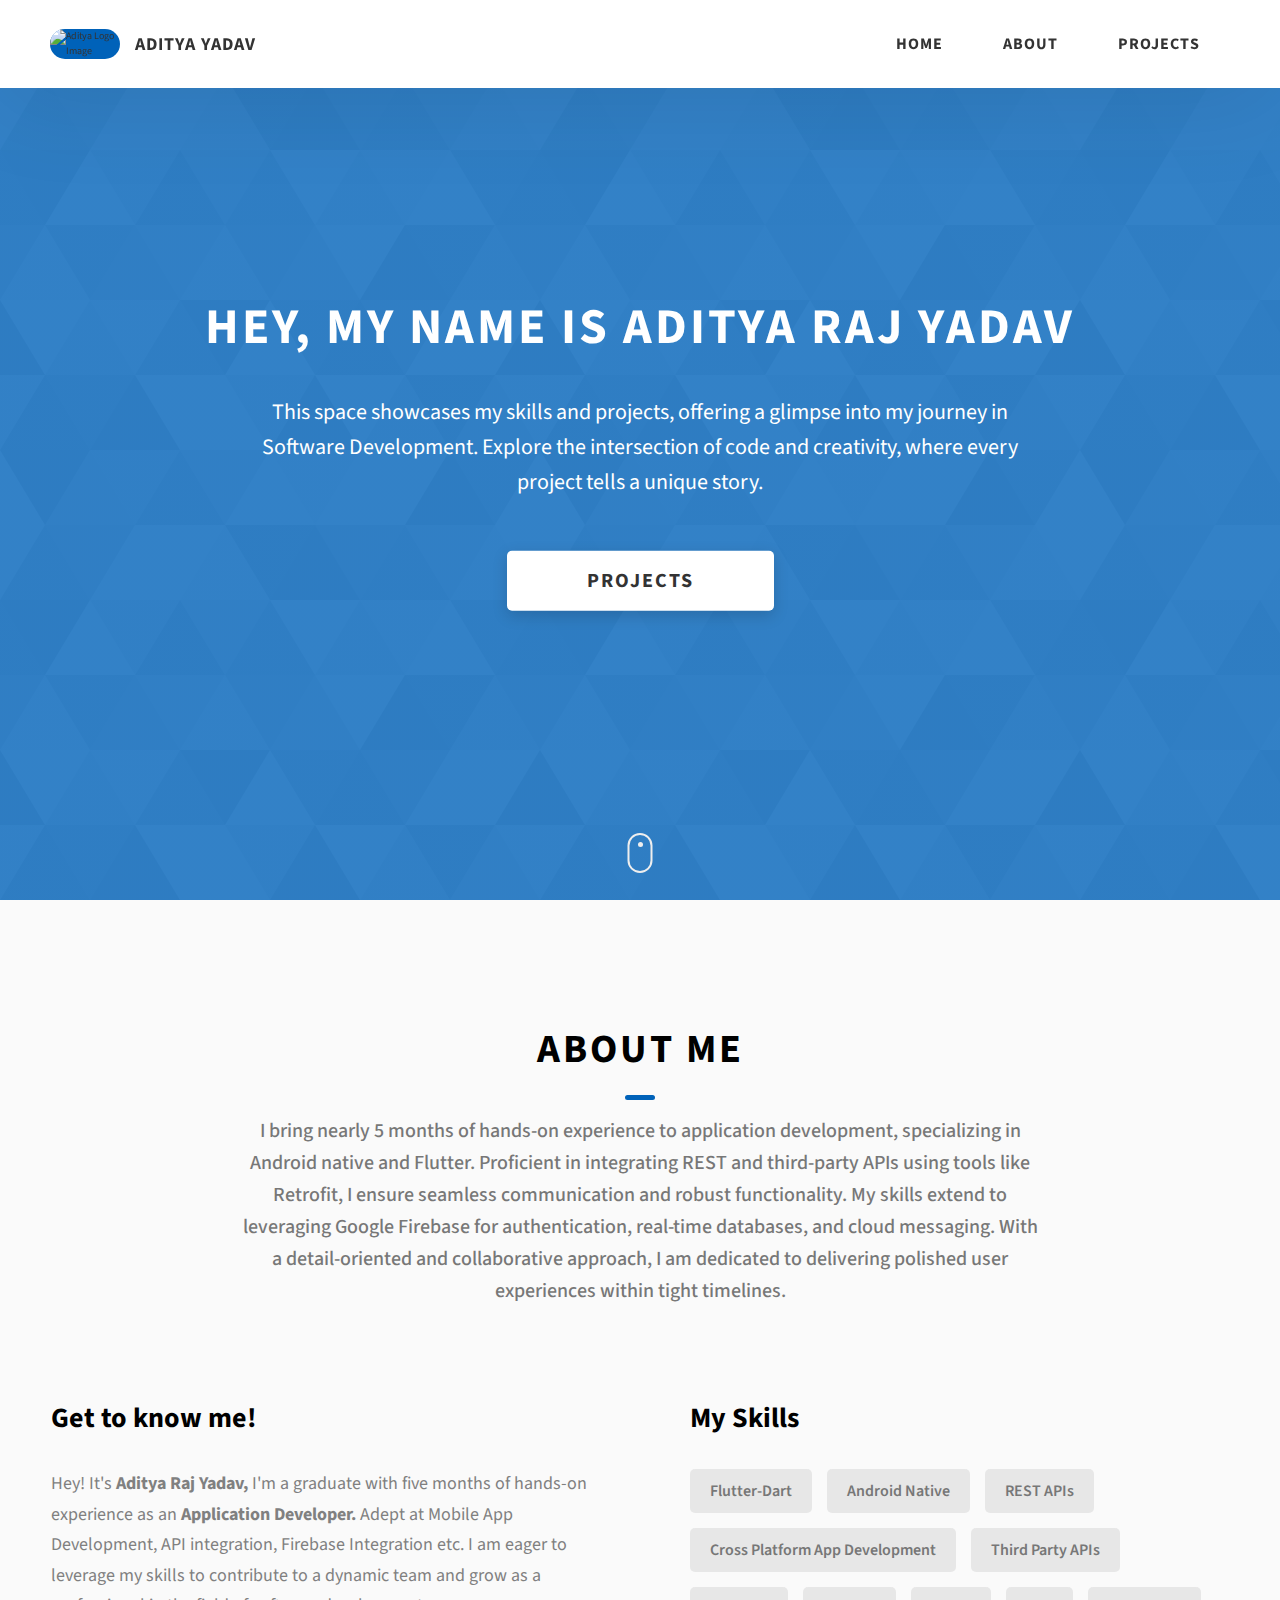
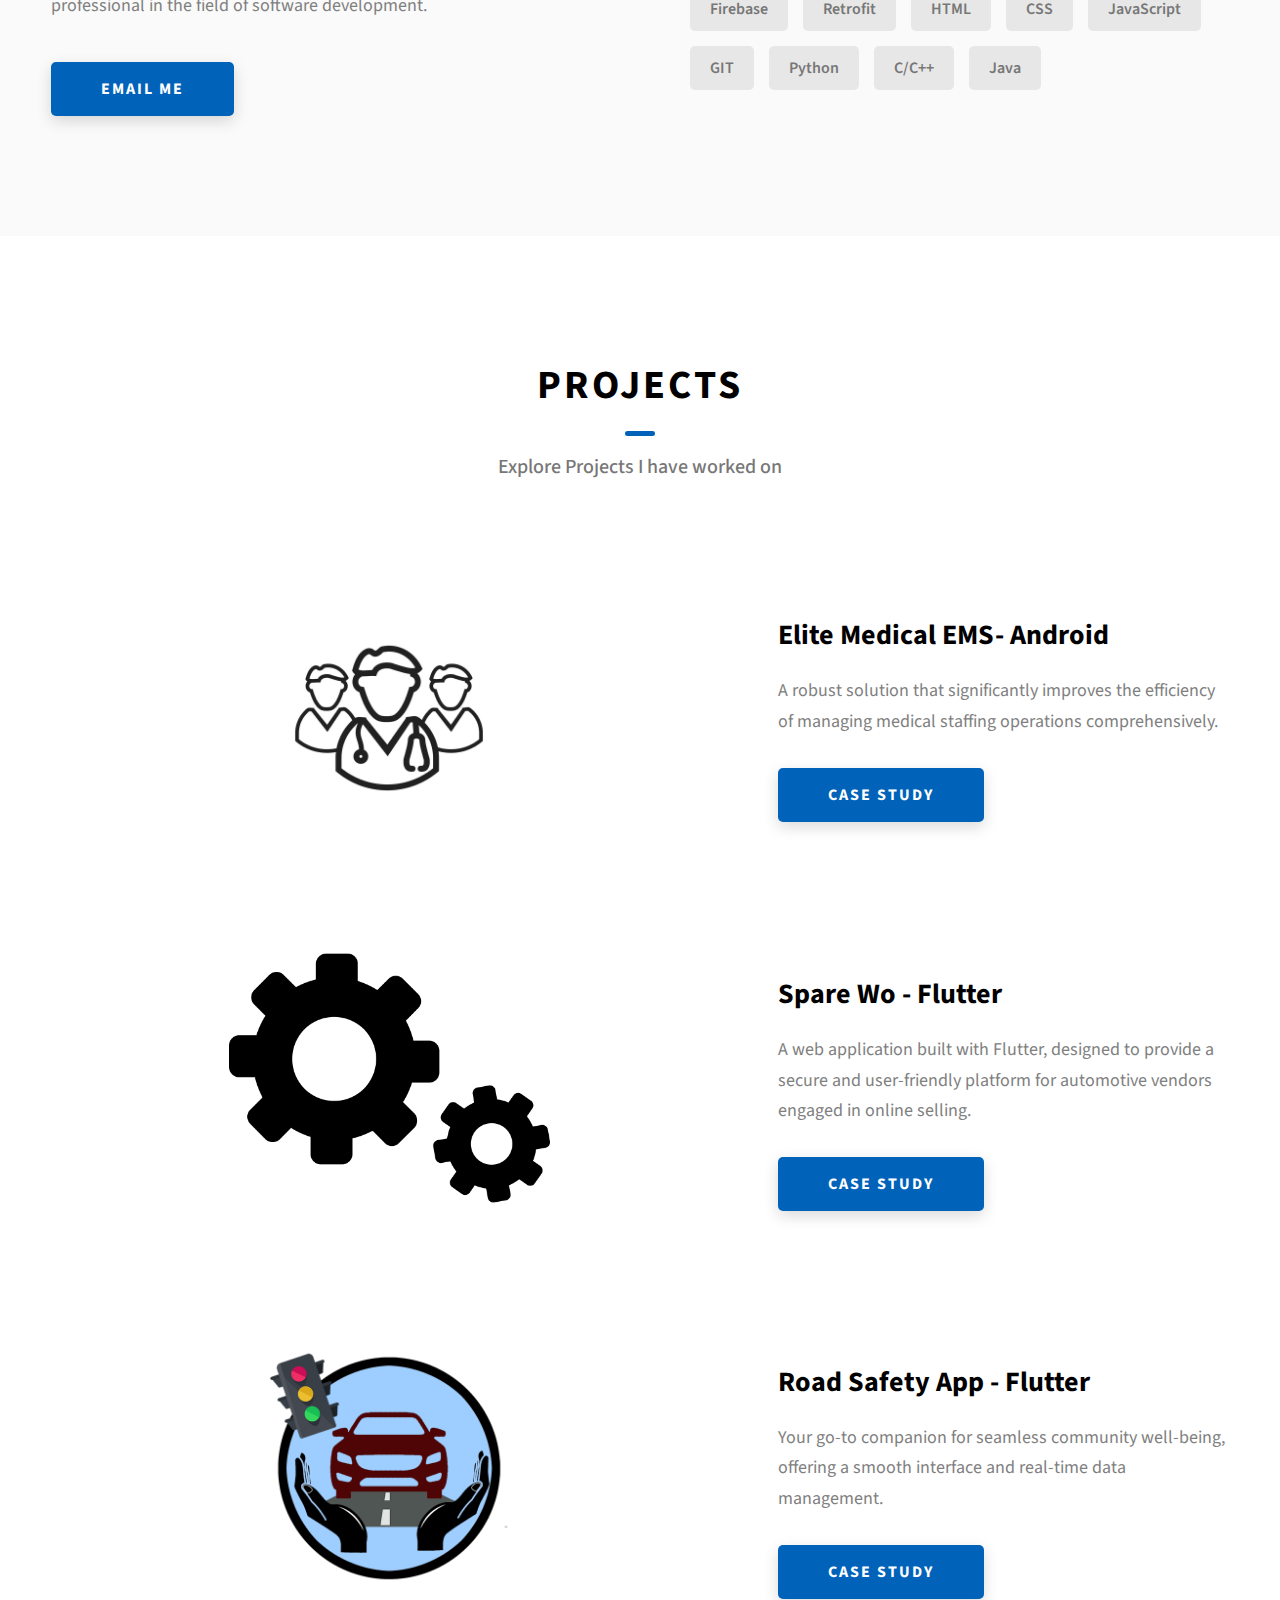
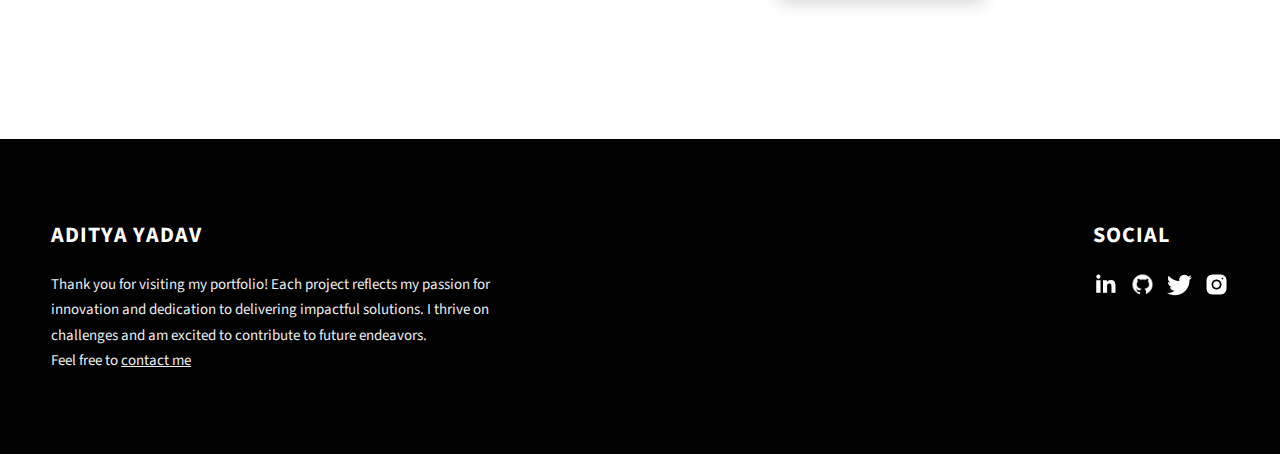
==== index.html @ f2a603f3 "3 projects" ====
<!DOCTYPE html>
<html lang="en">

<head>
  <meta charset="UTF-8" />
  <meta name="viewport" content="width=device-width, initial-scale=1.0" />
  <meta http-equiv="X-UA-Compatible" content="ie=edge" />
  <title>Portfolio Aditya</title>
  <meta name="description" content="Portfolio Template for Developer" />

  <link rel="stylesheet" href="css/style.css" />

  <link rel="preconnect" href="https://fonts.googleapis.com" />
  <link rel="preconnect" href="https://fonts.gstatic.com" crossorigin />
  <link href="https://fonts.googleapis.com/css2?family=Source+Sans+Pro:wght@400;600;700;900&display=swap"
    rel="stylesheet" />
</head>

<body>
  <header class="header">
    <div class="header__content">
      <div class="header__logo-container">
        <div class="header__logo-img-cont">
          <img src="./assets/png/profile.png" alt="Aditya Logo Image" class="header__logo-img" />
        </div>
        <span class="header__logo-sub">Aditya Yadav</span>
      </div>
      <div class="header__main">
        <ul class="header__links">
          <li class="header__link-wrapper">
            <a href="./index.html" class="header__link"> Home </a>
          </li>
          <li class="header__link-wrapper">
            <a href="./index.html#about" class="header__link">About </a>
          </li>
          <li class="header__link-wrapper">
            <a href="./index.html#projects" class="header__link">
              Projects
            </a>
          </li>
          <!-- <li class="header__link-wrapper">
            <a href="./index.html#contact" class="header__link"> Contact </a>
          </li> -->
        </ul>
        <div class="header__main-ham-menu-cont">
          <img src="./assets/svg/ham-menu.svg" alt="hamburger menu" class="header__main-ham-menu" />
          <img src="./assets/svg/ham-menu-close.svg" alt="hamburger menu close"
            class="header__main-ham-menu-close d-none" />
        </div>
      </div>
    </div>
    <div class="header__sm-menu">
      <div class="header__sm-menu-content">
        <ul class="header__sm-menu-links">
          <li class="header__sm-menu-link">
            <a href="./index.html"> Home </a>
          </li>

          <li class="header__sm-menu-link">
            <a href="./index.html#about"> About </a>
          </li>

          <li class="header__sm-menu-link">
            <a href="./index.html#projects"> Projects </a>
          </li>

          <!-- <li class="header__sm-menu-link">
            <a href="./index.html#contact"> Contact </a>
          </li> -->
        </ul>
      </div>
    </div>
  </header>
  <section class="home-hero">
    <div class="home-hero__content">
      <h1 class="heading-primary">Hey, My name is Aditya Raj Yadav</h1>
      <div class="home-hero__info">
        <p class="text-primary">
          This space showcases my skills and projects, offering a glimpse into my journey in Software
          Development. Explore the intersection of code and creativity, where every project tells a unique story.
        </p>
      </div>
      <div class="home-hero__cta">
        <a href="./#projects" class="btn btn--bg">Projects</a>
      </div>
    </div>
    <!-- <div class="home-hero__socials">
        <div class="home-hero__social">
          <a href="#" class="home-hero__social-icon-link">
            <img
              src="./assets/png/linkedin-ico.png"
              alt="icon"
              class="home-hero__social-icon"
            />
          </a>
        </div>
        <div class="home-hero__social">
          <a href="#" class="home-hero__social-icon-link">
            <img
              src="./assets/png/github-ico.png"
              alt="icon"
              class="home-hero__social-icon"
            />
          </a>
        </div>
        <div class="home-hero__social">
          <a href="#" class="home-hero__social-icon-link">
            <img
              src="./assets/png/twitter-ico.png"
              alt="icon"
              class="home-hero__social-icon"
            />
          </a>
        </div>
        <div class="home-hero__social">
          <a href="#" class="home-hero__social-icon-link">
            <img
              src="./assets/png/yt-ico.png"
              alt="icon"
              class="home-hero__social-icon"
            />
          </a>
        </div>
        <div class="home-hero__social">
          <a
            href="#"
            class="home-hero__social-icon-link home-hero__social-icon-link--bd-none"
          >
            <img
              src="./assets/png/insta-ico.png"
              alt="icon"
              class="home-hero__social-icon"
            />
          </a>
        </div>
      </div> -->
    <div class="home-hero__mouse-scroll-cont">
      <div class="mouse"></div>
    </div>
  </section>
  <section id="about" class="about sec-pad">
    <div class="main-container">
      <h2 class="heading heading-sec heading-sec__mb-med">
        <span class="heading-sec__main">About Me</span>
        <span class="heading-sec__sub">
          I bring nearly 5 months of hands-on experience to application development, specializing in Android native and
          Flutter. Proficient in integrating REST and third-party APIs using tools like Retrofit, I ensure seamless
          communication and robust functionality. My skills extend to leveraging Google Firebase for authentication,
          real-time databases, and cloud messaging. With a detail-oriented and collaborative approach, I am dedicated to
          delivering polished user experiences within tight timelines.
        </span>
      </h2>
      <div class="about__content">
        <div class="about__content-main">
          <h3 class="about__content-title">Get to know me!</h3>
          <div class="about__content-details">
            <p class="about__content-details-para">
              Hey! It's
              <strong>Aditya Raj Yadav,</strong>
               I'm a
              graduate with five months of hands-on
              experience as an <strong> Application Developer. </strong>
              Adept at Mobile App Development,
               API integration, Firebase
              Integration etc. I am eager to leverage my
              skills to contribute to a dynamic team and
              grow as a professional in the field of
              software development.
            </p>

          </div>
          <a href="#" class="btn btn--med btn--theme dynamicBgClr" onclick="composeEmail(); return false;">Email me</a>
        </div>
        <div class="about__content-skills">
          <h3 class="about__content-title">My Skills</h3>
          <div class="skills">
            <div class="skills__skill">Flutter-Dart</div>
            <div class="skills__skill">Android Native</div>
            <div class="skills__skill">REST APIs</div>
            <div class="skills__skill">Cross Platform App Development</div>
            <div class="skills__skill">Third Party APIs</div>
            <div class="skills__skill">Firebase</div>
            <div class="skills__skill">Retrofit</div>
            <div class="skills__skill">HTML</div>
            <div class="skills__skill">CSS</div>
            <div class="skills__skill">JavaScript</div>
            <div class="skills__skill">GIT</div>
            <div class="skills__skill">Python</div>
            <div class="skills__skill">C/C++</div>
            <div class="skills__skill">Java</div>

          </div>
        </div>
      </div>
    </div>
  </section>
  <section id="projects" class="projects sec-pad">
    <div class="main-container">
      <h2 class="heading heading-sec heading-sec__mb-bg">
        <span class="heading-sec__main">Projects</span>
        <span class="heading-sec__sub">
          Explore Projects I have worked on
        </span>
      </h2>

      <div class="projects__content">
        <div class="projects__row">
          <div class="projects__row-img-cont">
            <img src="./assets/ems/bg.jpg" alt="Software Screenshot" class="projects__row-img" loading="lazy" />
          </div>
          <div class="projects__row-content">
            <h3 class="projects__row-content-title">Elite Medical EMS- Android</h3>
            <p class="projects__row-content-desc">
              A robust solution that significantly improves the efficiency of managing medical staffing operations
              comprehensively.
            </p>
            <a href="./project-1.html" class="btn btn--med btn--theme dynamicBgClr" target="_blank">Case Study</a>
          </div>
        </div>
        <div class="projects__row">
          <div class="projects__row-img-cont">
            <img src="./assets/sparewo/sparewo.png" alt="Software Screenshot" class="projects__row-img"
              loading="lazy" />
          </div>
          <div class="projects__row-content">
            <h3 class="projects__row-content-title">Spare Wo - Flutter</h3>
            <p class="projects__row-content-desc">
              A web application built with Flutter, designed to provide a secure and
              user-friendly platform for automotive vendors engaged in online selling.
            </p>
            <a href="./project-2.html" class="btn btn--med btn--theme dynamicBgClr" target="_blank">Case Study</a>
          </div>
        </div>
        <div class="projects__row">
          <div class="projects__row-img-cont">
            <img src="./assets/road/logo.png" alt="Software Screenshot" class="projects__row-img" loading="lazy" />
          </div>
          <div class="projects__row-content">
            <h3 class="projects__row-content-title">Road Safety App - Flutter</h3>
            <p class="projects__row-content-desc">
              Your go-to companion for seamless community well-being, offering a smooth interface and real-time data
              management.


            </p>
            <a href="./project-3.html" class="btn btn--med btn--theme dynamicBgClr" target="_blank">Case Study</a>
          </div>
        </div>
      </div>
    </div>
  </section>
  <!-- <section id="contact" class="contact sec-pad dynamicBg">
    <div class="main-container">
      <h2 class="heading heading-sec heading-sec__mb-med">
        <span class="heading-sec__main heading-sec__main--lt">Contact</span>
        <span class="heading-sec__sub heading-sec__sub--lt">
          Lorem ipsum dolor sit amet consectetur adipisicing elit. Hic facilis
          tempora explicabo quae quod deserunt eius sapiente
        </span>
      </h2>
      <div class="contact__form-container">
        <form action="#" class="contact__form">
          <div class="contact__form-field">
            <label class="contact__form-label" for="name">Name</label>
            <input required placeholder="Enter Your Name" type="text" class="contact__form-input" name="name"
              id="name" />
          </div>
          <div class="contact__form-field">
            <label class="contact__form-label" for="email">Email</label>
            <input required placeholder="Enter Your Email" type="text" class="contact__form-input" name="email"
              id="email" />
          </div>
          <div class="contact__form-field">
            <label class="contact__form-label" for="message">Message</label>
            <textarea required cols="30" rows="10" class="contact__form-input" placeholder="Enter Your Message"
              name="message" id="message"></textarea>
          </div>
          <button type="submit" class="btn btn--theme contact__btn">
            Submit
          </button>
        </form>
      </div>
    </div>
  </section> -->
  <footer class="main-footer">
    <div class="main-container">
      <div class="main-footer__upper">
        <div class="main-footer__row main-footer__row-1">
          <h2 class="heading heading-sm main-footer__heading-sm">
            <span>Social</span>
          </h2>
          <div class="main-footer__social-cont">
            <a target="_blank" rel="noreferrer" href="https://www.linkedin.com/in/aditya-raj-yadav-296b9422b/">
              <img class="main-footer__icon" src="./assets/png/linkedin-ico.png" alt="icon" />
            </a>
            <a target="_blank" rel="noreferrer" href="https://github.com/aditya0100/">
              <img class="main-footer__icon" src="./assets/png/github-ico.png" alt="icon" />
            </a>
            <a target="_blank" rel="noreferrer" href="https://twitter.com/__adityayadav">
              <img class="main-footer__icon" src="./assets/png/twitter-ico.png" alt="icon" />
            </a>
            <!-- <a target="_blank" rel="noreferrer" href="#">
              <img class="main-footer__icon" src="./assets/png/yt-ico.png" alt="icon" />
            </a> -->
            <a target="_blank" rel="noreferrer" href="https://www.instagram.com/adtya__yadav/">
              <img class="main-footer__icon main-footer__icon--mr-none" src="./assets/png/insta-ico.png" alt="icon" />
            </a>
          </div>
        </div>
        <div class="main-footer__row main-footer__row-2">
          <h4 class="heading heading-sm text-lt">Aditya Yadav</h4>
          <p class="main-footer__short-desc">
            Thank you for visiting my portfolio! Each project reflects my passion for innovation and dedication to
            delivering impactful solutions. I thrive on challenges and am excited to contribute to future endeavors.
            <br>
             Feel free to <a href="#" style="text-decoration: underline;" onclick="composeEmail(); return false;">contact me</a>

          </p>
        </div>
      </div>

      
    </div>
  </footer>

  <script src="./index.js"></script>
  <script src="https://code.jquery.com/jquery-3.2.1.slim.min.js"
    integrity="sha384-KJ3o2DKtIkvYIK3UENzmM7KCkRr/rE9/Qpg6aAZGJwFDMVNA/GpGFF93hXpG5KkN"
    crossorigin="anonymous"></script>
  <script src="https://cdn.jsdelivr.net/npm/popper.js@1.12.9/dist/umd/popper.min.js"
    integrity="sha384-ApNbgh9B+Y1QKtv3Rn7W3mgPxhU9K/ScQsAP7hUibX39j7fakFPskvXusvfa0b4Q"
    crossorigin="anonymous"></script>
  <script src="https://cdn.jsdelivr.net/npm/bootstrap@4.0.0/dist/js/bootstrap.min.js"
    integrity="sha384-JZR6Spejh4U02d8jOt6vLEHfe/JQGiRRSQQxSfFWpi1MquVdAyjUar5+76PVCmYl"
    crossorigin="anonymous"></script>
</body>

</html>
---- css/style.css ----
/*
0 - 600px:      Phone
600 - 900px:    Tablet portrait
900 - 1200px:   Tablet landscape
[1200 - 1800] is where our normal styles apply
1800px + :      Big desktop
$breakpoint arguement choices:
- phone
- tab-port
- tab-land
- big-desktop

Inside media queries 1em is always 16px i.e 1em = 16px at every screen size only inside media queries
*/
*,
*::after,
*::before {
  margin: 0;
  padding: 0;
  box-sizing: inherit;
  font-family: inherit; }

html {
  font-size: 62.5%;
  scroll-behavior: smooth; }
  @media only screen and (max-width: 75em) {
    html {
      font-size: 59%; } }
  @media only screen and (max-width: 56.25em) {
    html {
      font-size: 56%; } }
  @media only screen and (min-width: 112.5em) {
    html {
      font-size: 65%; } }

body {
  box-sizing: border-box;
  position: relative;
  line-height: 1.5;
  font-family: sans-serif;
  overflow-x: hidden;
  overflow-y: scroll;
  font-family: 'Source Sans Pro', sans-serif; }

a {
  text-decoration: none;
  color: inherit; }

li {
  list-style: none; }

input:focus,
button:focus,
a:focus,
textarea:focus {
  outline: none; }

button {
  border: none;
  cursor: pointer; }

textarea {
  resize: none; }

.heading-primary {
  font-size: 5rem;
  text-transform: uppercase;
  letter-spacing: 3px;
  text-align: center; }
  @media only screen and (max-width: 37.5em) {
    .heading-primary {
      font-size: 4.5rem; } }

.heading-sec__mb-bg {
  margin-bottom: 11rem; }
  @media only screen and (max-width: 56.25em) {
    .heading-sec__mb-bg {
      margin-bottom: 8rem; } }

.heading-sec__mb-med {
  margin-bottom: 9rem; }
  @media only screen and (max-width: 56.25em) {
    .heading-sec__mb-med {
      margin-bottom: 8rem; } }

.heading-sec__main {
  display: block;
  font-size: 4rem;
  text-transform: uppercase;
  letter-spacing: 1px;
  letter-spacing: 3px;
  text-align: center;
  margin-bottom: 3.5rem;
  position: relative; }
  .heading-sec__main--lt {
    color: #fff; }
    .heading-sec__main--lt::after {
      content: '';
      background: #fff !important; }
  .heading-sec__main::after {
    content: '';
    position: absolute;
    top: calc(100% + 1.5rem);
    height: 5px;
    width: 3rem;
    background: #0062b9;
    left: 50%;
    transform: translateX(-50%);
    border-radius: 5px; }
    @media only screen and (max-width: 37.5em) {
      .heading-sec__main::after {
        top: calc(100% + 1.2rem); } }

.heading-sec__sub {
  display: block;
  text-align: center;
  color: #777;
  font-size: 2rem;
  font-weight: 500;
  max-width: 80rem;
  margin: auto;
  line-height: 1.6; }
  @media only screen and (max-width: 37.5em) {
    .heading-sec__sub {
      font-size: 1.8rem; } }
  .heading-sec__sub--lt {
    color: #eee; }

.heading-sm {
  font-size: 2.2rem;
  text-transform: uppercase;
  letter-spacing: 1px; }

.main-container {
  max-width: 120rem;
  margin: auto;
  width: 92%; }

.btn {
  background: #fff;
  color: #333;
  text-transform: uppercase;
  letter-spacing: 2px;
  display: inline-block;
  font-weight: 700;
  border-radius: 5px;
  box-shadow: 0 5px 15px 0 rgba(0, 0, 0, 0.15);
  transition: transform .3s; }
  .btn:hover {
    transform: translateY(-3px); }
  .btn--bg {
    padding: 1.5rem 8rem;
    font-size: 2rem; }
  .btn--med {
    padding: 1.5rem 5rem;
    font-size: 1.6rem; }
  .btn--theme {
    background: #0062b9;
    color: #fff; }
  .btn--theme-inv {
    color: #0062b9;
    background: #fff;
    border: 2px solid #0062b9;
    box-shadow: none;
    padding: calc(1.5rem - 2px) calc(5rem - 2px); }

.sec-pad {
  padding: 12rem 0; }
  @media only screen and (max-width: 56.25em) {
    .sec-pad {
      padding: 8rem 0; } }

.text-primary {
  color: #fff;
  font-size: 2.2rem;
  text-align: center;
  width: 100%;
  line-height: 1.6; }
  @media only screen and (max-width: 37.5em) {
    .text-primary {
      font-size: 2rem; } }

.d-none {
  display: none; }

.home-hero {
  color: #fff;
  background: linear-gradient(to right, rgba(0, 98, 185, 0.8), rgba(0, 98, 185, 0.8)), url(../../assets/svg/common-bg.svg);
  background-position: center;
  height: 100vh;
  min-height: 80rem;
  max-height: 120rem;
  position: relative; }
  @media only screen and (max-width: 37.5em) {
    .home-hero {
      height: unset;
      min-height: unset; } }
  .home-hero__socials {
    position: absolute;
    top: 50%;
    border: 2px solid #eee;
    border-left: 2px solid #eee;
    transform: translateY(-50%); }
    @media only screen and (max-width: 56.25em) {
      .home-hero__socials {
        display: none; } }
  .home-hero__mouse-scroll-cont {
    position: absolute;
    bottom: 3%;
    left: 50%;
    transform: translateX(-50%); }
    @media only screen and (max-width: 37.5em) {
      .home-hero__mouse-scroll-cont {
        display: none; } }
  .home-hero__social {
    width: 5rem; }
  .home-hero__social-icon-link {
    width: 100%;
    display: block;
    padding: 1.2rem;
    border-bottom: 2px solid #eee;
    transition: background .3s; }
    .home-hero__social-icon-link:hover {
      background: rgba(255, 255, 255, 0.1); }
    .home-hero__social-icon-link--bd-none {
      border-bottom: 0; }
  .home-hero__social-icon {
    width: 100%; }
  .home-hero__content {
    position: absolute;
    top: 50%;
    left: 50%;
    transform: translate(-50%, -50%);
    max-width: 90rem;
    width: 92%; }
    @media only screen and (max-width: 37.5em) {
      .home-hero__content {
        padding: 19rem 0 13rem 0;
        margin: auto;
        position: static;
        transform: translate(0, 0); } }
  .home-hero__info {
    margin: 3rem auto 0 auto;
    max-width: 80rem; }
  .home-hero__cta {
    margin-top: 5rem;
    text-align: center; }

.about {
  background: #fafafa; }
  .about__content {
    display: grid;
    grid-template-columns: 1fr 1fr;
    grid-gap: 10rem; }
    @media only screen and (max-width: 56.25em) {
      .about__content {
        grid-template-columns: 1fr;
        grid-gap: 8rem; } }
    .about__content-title {
      font-weight: 700;
      font-size: 2.8rem;
      margin-bottom: 3rem; }
      @media only screen and (max-width: 37.5em) {
        .about__content-title {
          font-size: 2.4rem; } }
    .about__content-details-para {
      font-size: 1.8rem;
      color: grey;
      max-width: 60rem;
      line-height: 1.7;
      margin-bottom: 1rem; }
      .about__content-details-para--hl {
        font-weight: 700;
        margin: 0 3px; }
      .about__content-details-para:last-child {
        margin-bottom: 4rem; }

.projects__row {
  display: grid;
  grid-template-columns: 1.5fr 1fr;
  grid-gap: 5rem;
  margin-bottom: 11rem; }
  @media only screen and (max-width: 56.25em) {
    .projects__row {
      grid-template-columns: 1fr;
      grid-gap: 2rem;
      margin-bottom: 8rem; } }
  @media only screen and (max-width: 56.25em) {
    .projects__row {
      text-align: center; } }
  .projects__row:last-child {
    margin-bottom: 0; }
    .projects__row-img-cont {
      overflow: hidden;
      height: 250px; /* Set a fixed height for the container */
  }
  
  .projects__row-img {
      width: 100%;
      height: 100%;
      display: block;
      object-fit: contain; /* Use contain to fit the entire image without cropping */
  }
  
  .projects__row-content {
    padding: 2rem 0;
    display: flex;
    justify-content: center;
    flex-direction: column;
    align-items: flex-start; }
    @media only screen and (max-width: 56.25em) {
      .projects__row-content {
        align-items: center; } }
    .projects__row-content-title {
      font-weight: 700;
      font-size: 2.8rem;
      margin-bottom: 2rem; }
      @media only screen and (max-width: 37.5em) {
        .projects__row-content-title {
          font-size: 2.4rem; } }
    .projects__row-content-desc {
      font-size: 1.8rem;
      color: grey;
      max-width: 60rem;
      line-height: 1.7;
      margin-bottom: 3rem; }
      @media only screen and (max-width: 37.5em) {
        .projects__row-content-desc {
          font-size: 1.7rem; } }

.contact {
  background: linear-gradient(to right, rgba(0, 98, 185, 0.8), rgba(0, 98, 185, 0.8)), url(../../assets/svg/common-bg.svg);
  background-size: cover;
  background-position: center; }
  .contact__form-container {
    box-shadow: 0 0 10px rgba(0, 0, 0, 0.1);
    background: white;
    padding: 4rem;
    margin-top: 6rem;
    max-width: 80rem;
    text-align: right;
    width: 95%;
    border-radius: 5px;
    margin: 5rem auto 0 auto; }
    @media only screen and (max-width: 37.5em) {
      .contact__form-container {
        padding: 3rem; } }
  .contact__form-field {
    margin-bottom: 4rem; }
    @media only screen and (max-width: 37.5em) {
      .contact__form-field {
        margin-bottom: 3rem; } }
  .contact__form-label {
    color: #666;
    font-size: 1.4rem;
    letter-spacing: 1px;
    font-weight: 700;
    margin-bottom: 1rem;
    display: block;
    text-align: left; }
  .contact__form-input {
    color: #333;
    padding: 2rem;
    width: 100%;
    border: 1px solid #ebebeb;
    font-size: 1.6rem;
    letter-spacing: 0px;
    background: #f0f0f0;
    border-radius: 5px;
    font-weight: 600;
    /* Code for Modern Browsers */
    /* Code for WebKit, Blink, Edge */
    /* Code for Internet Explorer 10-11 */
    /* Code for Microsoft Edge */
    /* Code for Mozilla Firefox 4 to 18 */
    /* Code for Mozilla Firefox 19+ */ }
    .contact__form-input::placeholder {
      color: #999;
      font-weight: 600;
      font-size: 1.6rem; }
    .contact__form-input::-webkit-input-placeholder {
      color: #999;
      font-weight: 600;
      font-size: 1.6rem; }
    .contact__form-input:-ms-input-placeholder {
      color: #999;
      font-weight: 600;
      font-size: 1.6rem; }
    .contact__form-input::-ms-input-placeholder {
      color: #999;
      font-weight: 600;
      font-size: 1.6rem; }
    .contact__form-input:-moz-placeholder {
      opacity: 1;
      color: #999;
      font-weight: 600;
      font-size: 1.6rem; }
    .contact__form-input::-moz-placeholder {
      opacity: 1;
      color: #999;
      font-weight: 600;
      font-size: 1.6rem; }
  .contact__btn {
    width: 30%;
    padding: 2rem 4rem;
    font-size: 1.6rem; }
    @media only screen and (max-width: 37.5em) {
      .contact__btn {
        width: 100%; } }

.project-cs-hero {
  color: #fff;
  background: linear-gradient(to right, rgba(0, 98, 185, 0.8), rgba(0, 98, 185, 0.8)), url(../../assets/svg/common-bg.svg);
  background-size: cover;
  background-position: center;
  position: relative; }
  @media only screen and (max-width: 37.5em) {
    .project-cs-hero {
      height: unset;
      min-height: unset; } }
  .project-cs-hero__content {
    padding: 25rem 0 17rem 0;
    max-width: 90rem;
    width: 92%;
    margin: auto; }
    @media only screen and (max-width: 37.5em) {
      .project-cs-hero__content {
        padding: 19rem 0 13rem 0;
        margin: auto;
        position: static;
        transform: translate(0, 0); } }
  .project-cs-hero__info {
    margin: 3rem auto 0 auto;
    max-width: 80rem; }
  .project-cs-hero__cta {
    margin-top: 5rem;
    text-align: center; }

.project-details__content {
  padding: 8rem 0;
  max-width: 90rem;
  margin: auto; }
  .project-details__content-title {
    font-weight: 700;
    font-size: 2.8rem;
    margin-bottom: 3rem; }
    @media only screen and (max-width: 37.5em) {
      .project-details__content-title {
        font-size: 2.4rem; } }

.project-details__showcase-img-cont {
  width: 100%;
  margin-bottom: 6rem; }

.project-details__showcase-img {
  width: 100%; }

.project-details__content-main {
  width: 100%;
  max-width: 70rem;
  margin: auto; }

.project-details__desc {
  margin: 0 0 7rem 0; }
  .project-details__desc-para {
    font-size: 1.8rem;
    line-height: 1.7;
    color: grey;
    margin-bottom: 2rem; }

.project-details__tools-used {
  margin: 0 0 7rem 0; }
  .project-details__tools-used-list {
    display: flex;
    flex-wrap: wrap; }
  .project-details__tools-used-item {
    padding: 1rem 2rem;
    margin-bottom: 1.5rem;
    margin-right: 1.5rem;
    font-size: 1.6rem;
    background: rgba(153, 153, 153, 0.2);
    border-radius: 5px;
    font-weight: 600;
    color: #777; }

.project-details__links {
  margin: 0 0; }
  .project-details__links-btn {
    margin-right: 2rem; }
    @media only screen and (max-width: 37.5em) {
      .project-details__links-btn {
        margin-right: 0;
        width: 70%;
        margin-bottom: 2rem;
        text-align: center; } }
    .project-details__links-btn:last-child {
      margin: 0; }
      @media only screen and (max-width: 37.5em) {
        .project-details__links-btn:last-child {
          margin: 0; } }

.header {
  position: fixed;
  width: 100%;
  z-index: 1000;
  background: #000;
  background: #fff;
  box-shadow: 0 10px 100px rgba(0, 0, 0, 0.1); }
  .header__content {
    display: flex;
    align-items: center;
    justify-content: space-between;
    padding: 1rem 5rem; }
    @media only screen and (max-width: 56.25em) {
      .header__content {
        padding: 0 2rem; } }
  .header__logo-container {
    display: flex;
    align-items: center;
    cursor: pointer;
    color: #333;
    transition: color .3s; }
    .header__logo-container:hover {
      color: #0062b9; }
  .header__logo-img-cont {
    width: 7rem;
    height: rem;
    border-radius: 50px;
    overflow: hidden;
    margin-right: 1.5rem;
    background: #0062b9; }
    @media only screen and (max-width: 56.25em) {
      .header__logo-img-cont {
        width: 4.5rem;
        height: 4.5rem;
        margin-right: 1.2rem; } }
  .header__logo-img {
    width: 100%;
    height: 100%;
    object-fit: cover;
    object-position: center;
    display: block; }
  .header__logo-sub {
    font-size: 1.8rem;
    text-transform: uppercase;
    font-weight: 700;
    letter-spacing: 1px; }
  .header__links {
    display: flex; }
    @media only screen and (max-width: 37.5em) {
      .header__links {
        display: none; } }
  .header__link {
    padding: 2.2rem 3rem;
    display: inline-block;
    font-size: 1.6rem;
    color: #333;
    text-transform: uppercase;
    letter-spacing: 1px;
    font-weight: 700;
    transition: color .3s; }
    .header__link:hover {
      color: #0062b9; }
    @media only screen and (max-width: 56.25em) {
      .header__link {
        padding: 3rem 1.8rem;
        font-size: 1.5rem; } }
  .header__main-ham-menu-cont {
    display: none;
    width: 3rem;
    padding: 2.2rem 0; }
    @media only screen and (max-width: 37.5em) {
      .header__main-ham-menu-cont {
        display: block; } }
  .header__main-ham-menu {
    width: 100%; }
  .header__main-ham-menu-close {
    width: 100%; }
  .header__sm-menu {
    background: #fff;
    position: absolute;
    width: 100%;
    top: 100%;
    visibility: hidden;
    opacity: 0;
    transition: all .3s;
    box-shadow: 0px 5px 5px 0px rgba(0, 0, 0, 0.1);
    -webkit-box-shadow: 0px 5px 5px 0px rgba(0, 0, 0, 0.1);
    -moz-box-shadow: 0px 5px 5px 0px rgba(0, 0, 0, 0.1); }
    .header__sm-menu--active {
      visibility: hidden;
      opacity: 0; }
      @media only screen and (max-width: 37.5em) {
        .header__sm-menu--active {
          visibility: visible;
          opacity: 1; } }
  .header__sm-menu-link a {
    display: block;
    text-decoration: none;
    padding: 2.5rem 3rem;
    font-size: 1.6rem;
    color: #333;
    text-align: right;
    border-bottom: 1px solid #eee;
    font-weight: 700;
    text-transform: uppercase;
    letter-spacing: 2px;
    transition: color .3s; }
    .header__sm-menu-link a:hover {
      color: #0062b9; }
  .header__sm-menu-link:first-child a {
    border-top: 1px solid #eee; }
  .header__sm-menu-link-last {
    border-bottom: 0; }

.main-footer {
  background: #000;
  color: #fff; }
  .main-footer__upper {
    display: flex;
    justify-content: space-between;
    padding: 8rem 0; }
    @media only screen and (max-width: 56.25em) {
      .main-footer__upper {
        padding: 6rem 0; } }
    @media only screen and (max-width: 37.5em) {
      .main-footer__upper {
        display: block; } }
  .main-footer__row-1 {
    order: 2; }
    @media only screen and (max-width: 56.25em) {
      .main-footer__row-1 {
        margin-bottom: 5rem; } }
  .main-footer__row-2 {
    width: 40%;
    order: 1;
    max-width: 50rem; }
    @media only screen and (max-width: 56.25em) {
      .main-footer__row-2 {
        width: 100%; } }
  .main-footer__short-desc {
    margin-top: 2rem;
    color: #eee;
    font-size: 1.5rem;
    line-height: 1.7; }
  .main-footer__social-cont {
    margin-top: 2rem; }
  .main-footer__icon {
    margin-right: 1rem;
    width: 2.5rem; }
    .main-footer__icon--mr-none {
      margin-right: 0; }
  .main-footer__lower {
    padding: 4rem 0;
    border-top: 1px solid #444;
    color: #eee;
    font-size: 1.2rem;
    text-align: left;
    text-align: center; }
    .main-footer__lower a {
      text-decoration: underline;
      font-weight: bold;
      margin-left: 2px; }
    @media only screen and (max-width: 56.25em) {
      .main-footer__lower {
        padding: 3.5rem 0; } }

.skills {
  display: flex;
  flex-wrap: wrap; }
  .skills__skill {
    padding: 1rem 2rem;
    margin-bottom: 1.5rem;
    margin-right: 1.5rem;
    font-size: 1.6rem;
    background: rgba(153, 153, 153, 0.2);
    border-radius: 5px;
    font-weight: 600;
    color: #777; }

.mouse {
  width: 25px;
  height: 40px;
  border: 2px solid #eee;
  border-radius: 60px;
  position: relative;
  overflow: hidden; }
  .mouse::before {
    content: '';
    width: 5px;
    height: 5px;
    position: absolute;
    top: 7px;
    left: 50%;
    transform: translateX(-50%);
    background-color: #eee;
    border-radius: 50%;
    opacity: 1;
    animation: wheel 1.3s infinite;
    -webkit-animation: wheel 1.3s infinite; }

@keyframes wheel {
  to {
    opacity: 0;
    top: 27px; } }

@-webkit-keyframes wheel {
  to {
    opacity: 0;
    top: 27px; } }
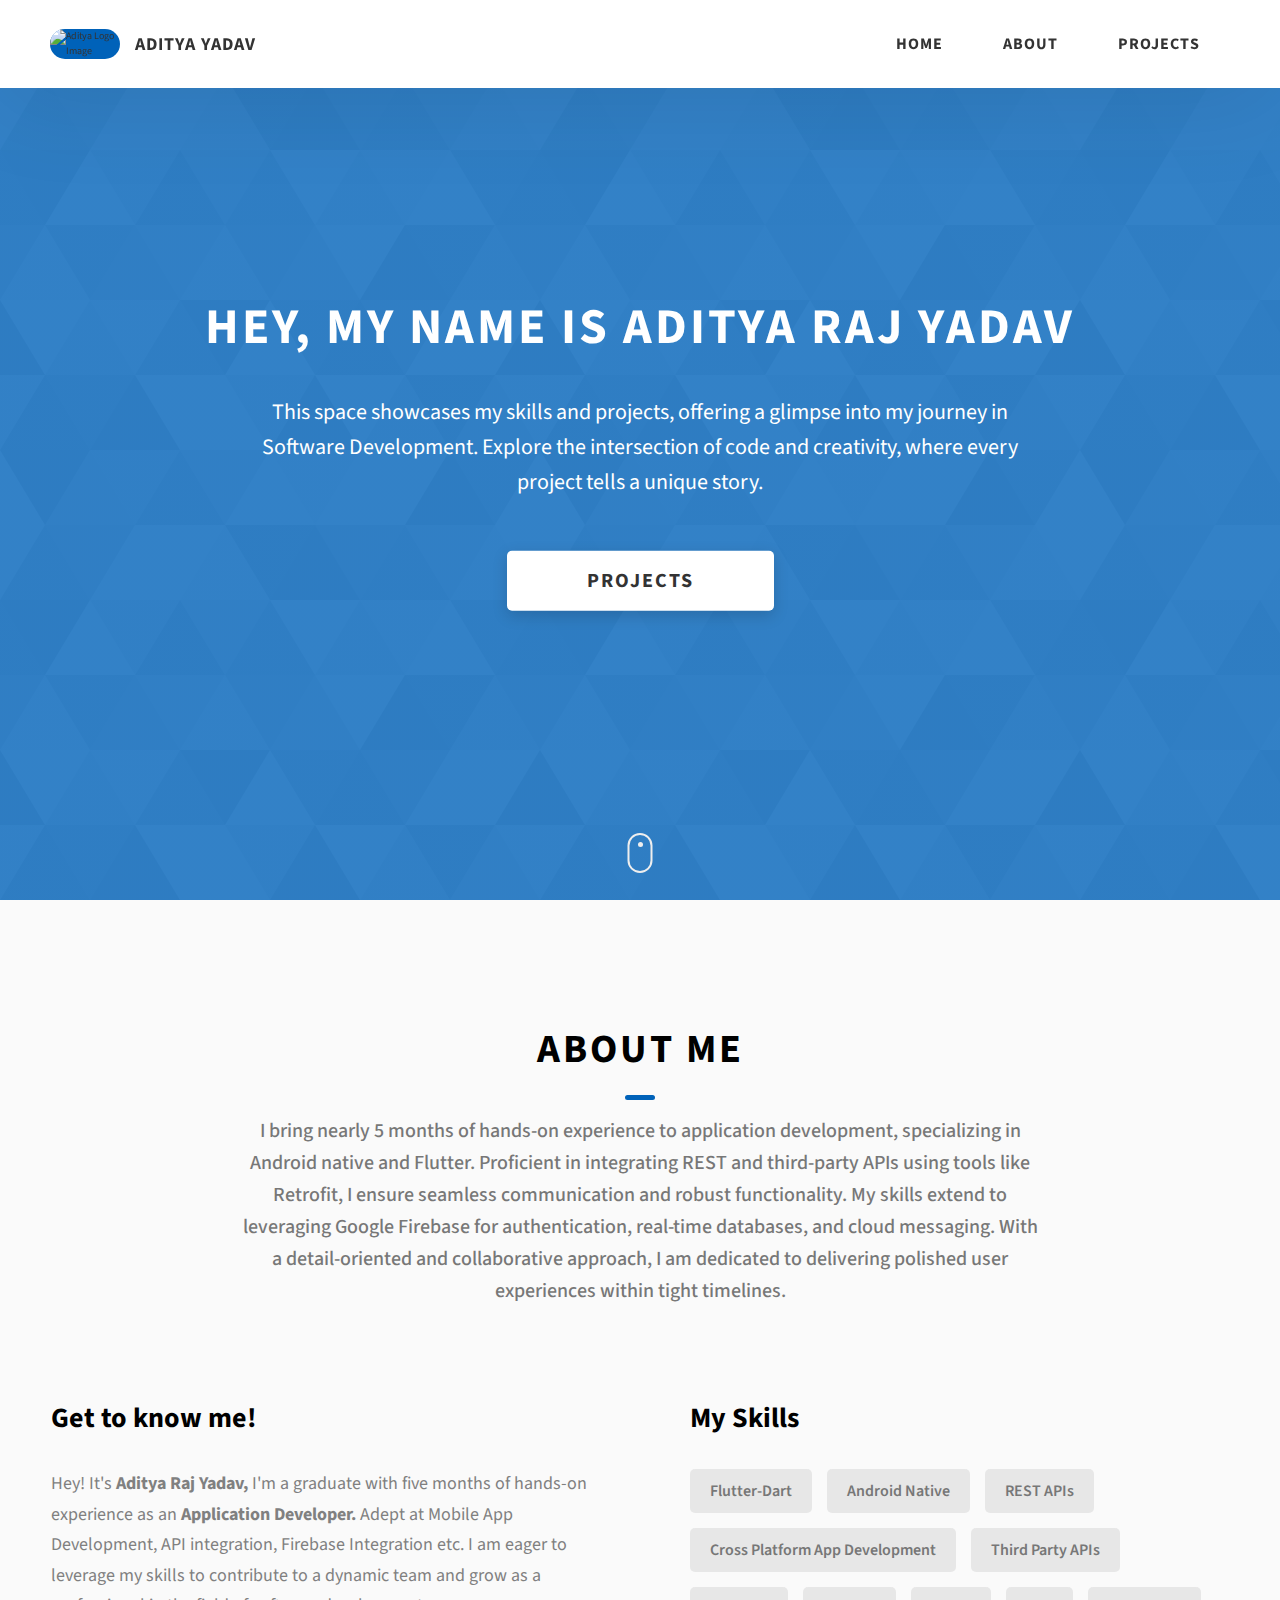
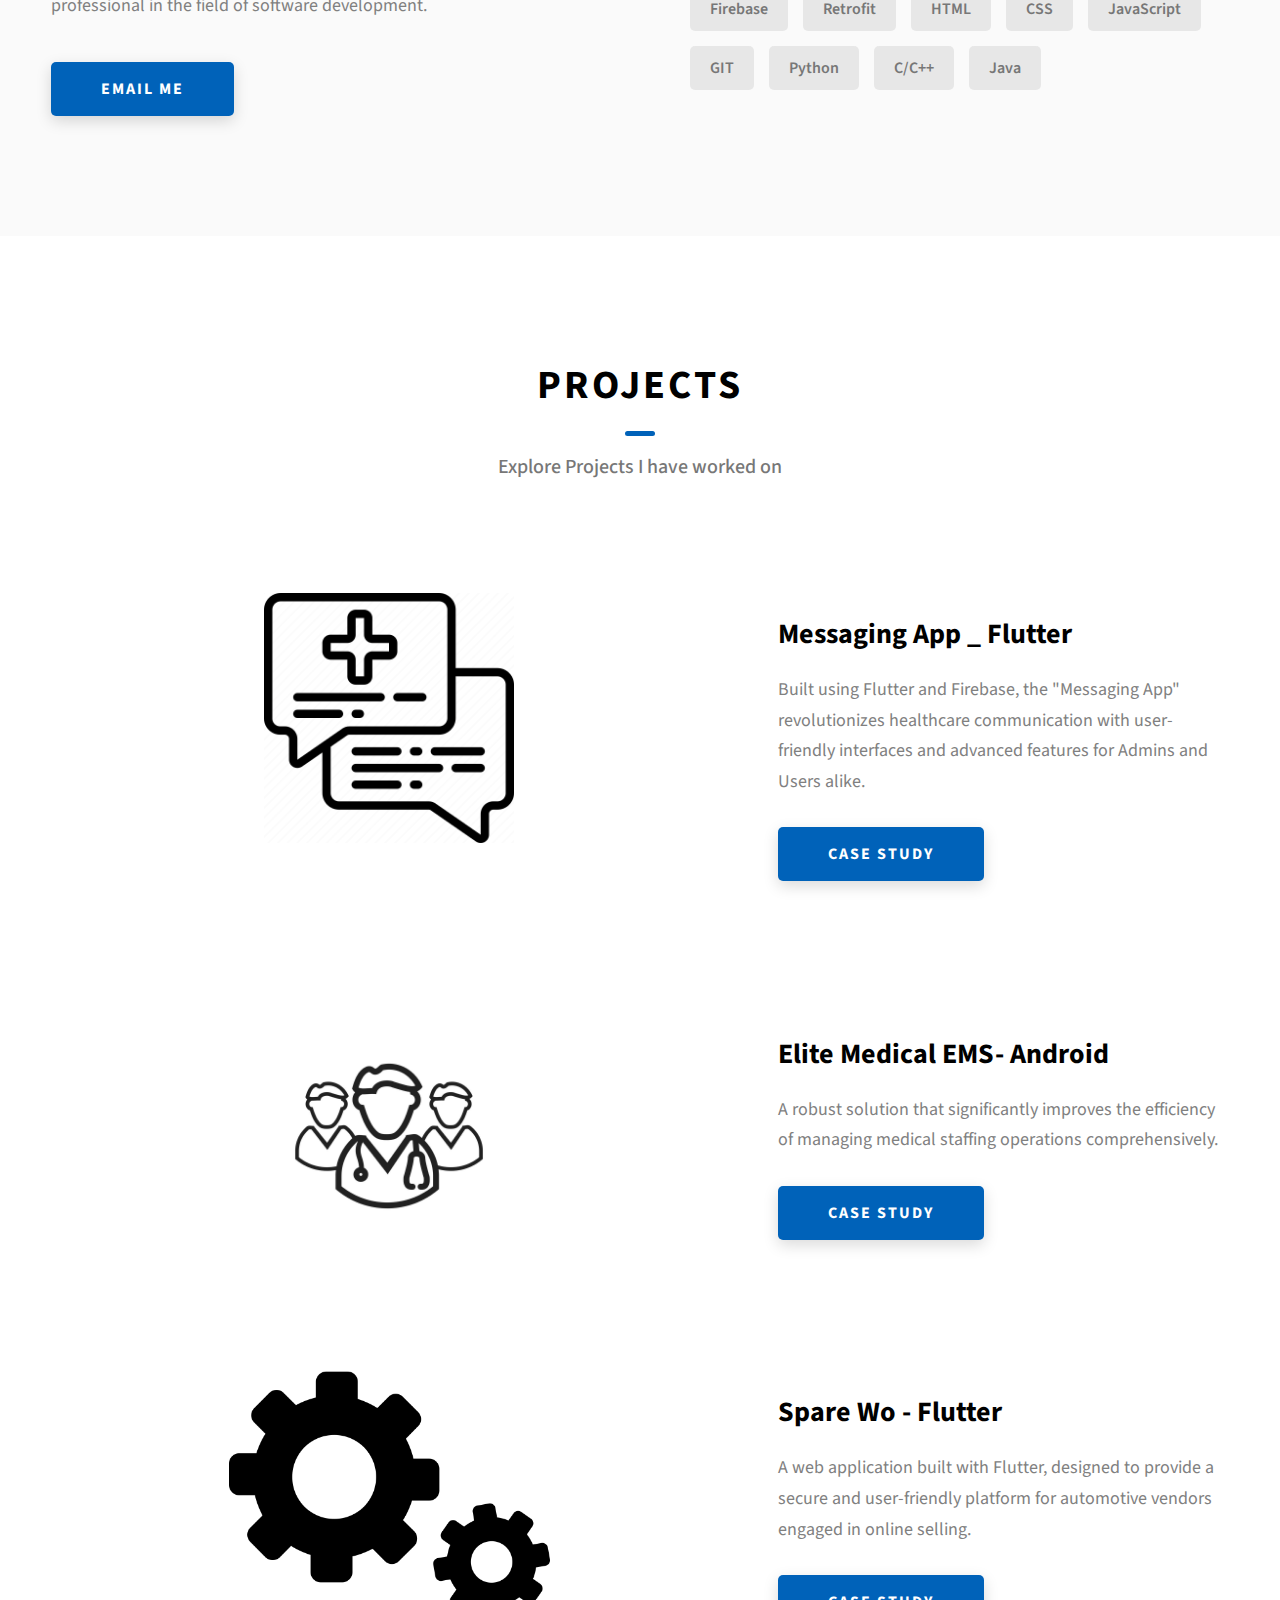
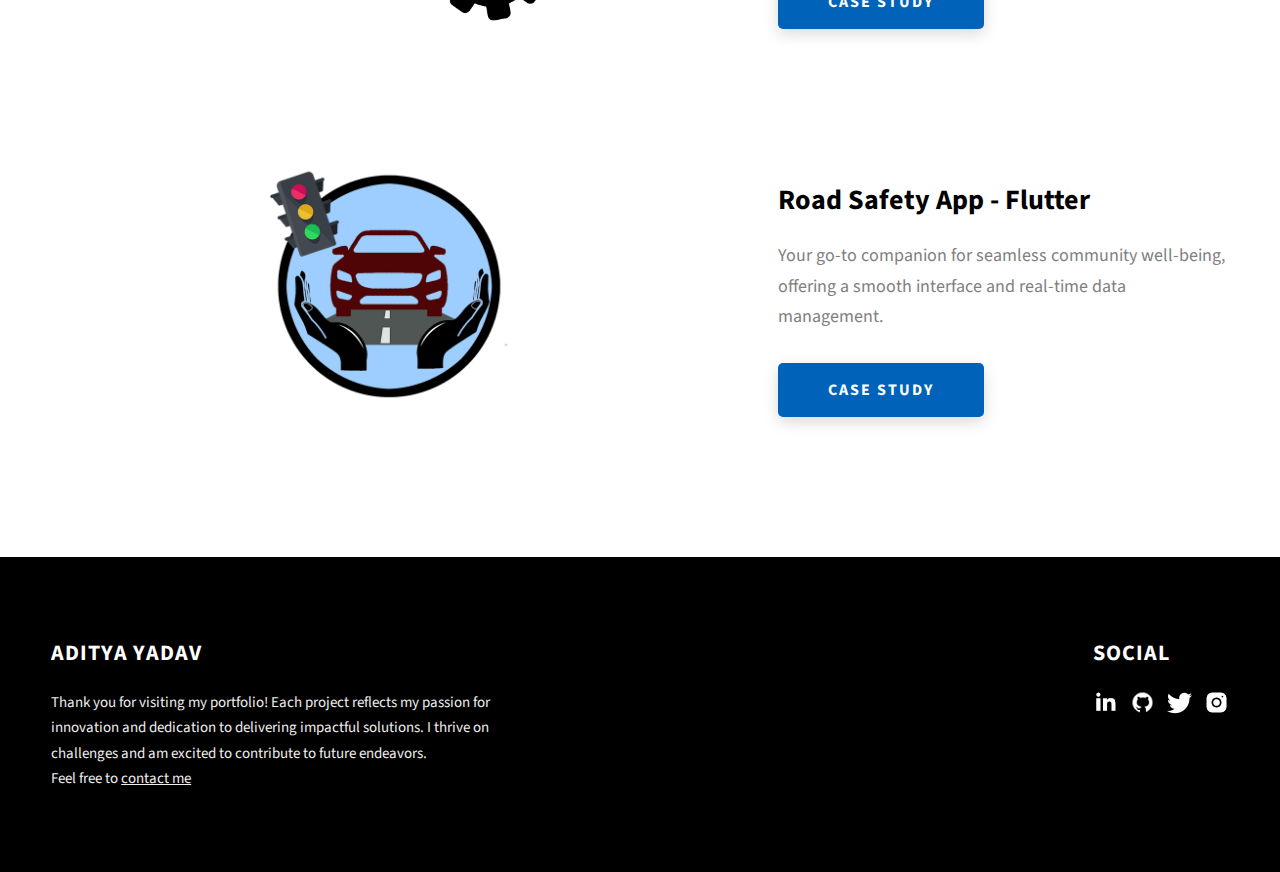
==== commit 621996fe: "4 projects" ====
--- a/index.html
+++ b/index.html
@@ -157,11 +157,11 @@
             <p class="about__content-details-para">
               Hey! It's
               <strong>Aditya Raj Yadav,</strong>
-               I'm a
+              I'm a
               graduate with five months of hands-on
               experience as an <strong> Application Developer. </strong>
               Adept at Mobile App Development,
-               API integration, Firebase
+              API integration, Firebase
               Integration etc. I am eager to leverage my
               skills to contribute to a dynamic team and
               grow as a professional in the field of
@@ -206,6 +206,19 @@
       <div class="projects__content">
         <div class="projects__row">
           <div class="projects__row-img-cont">
+            <img src="./assets/messaging/logo.png" alt="Software Screenshot" class="projects__row-img" loading="lazy" />
+          </div>
+          <div class="projects__row-content">
+            <h3 class="projects__row-content-title">Messaging App _ Flutter</h3>
+            <p class="projects__row-content-desc">
+              Built using Flutter and Firebase, the "Messaging App" revolutionizes healthcare communication with
+              user-friendly interfaces and advanced features for Admins and Users alike.
+            </p>
+            <a href="./project-1.html" class="btn btn--med btn--theme dynamicBgClr" target="_blank">Case Study</a>
+          </div>
+        </div>
+        <div class="projects__row">
+          <div class="projects__row-img-cont">
             <img src="./assets/ems/bg.jpg" alt="Software Screenshot" class="projects__row-img" loading="lazy" />
           </div>
           <div class="projects__row-content">
@@ -214,7 +227,7 @@
               A robust solution that significantly improves the efficiency of managing medical staffing operations
               comprehensively.
             </p>
-            <a href="./project-1.html" class="btn btn--med btn--theme dynamicBgClr" target="_blank">Case Study</a>
+            <a href="./project-2.html" class="btn btn--med btn--theme dynamicBgClr" target="_blank">Case Study</a>
           </div>
         </div>
         <div class="projects__row">
@@ -313,13 +326,14 @@
             Thank you for visiting my portfolio! Each project reflects my passion for innovation and dedication to
             delivering impactful solutions. I thrive on challenges and am excited to contribute to future endeavors.
             <br>
-             Feel free to <a href="#" style="text-decoration: underline;" onclick="composeEmail(); return false;">contact me</a>
+            Feel free to <a href="#" style="text-decoration: underline;" onclick="composeEmail(); return false;">contact
+              me</a>
 
           </p>
         </div>
       </div>
 
-      
+
     </div>
   </footer>
 
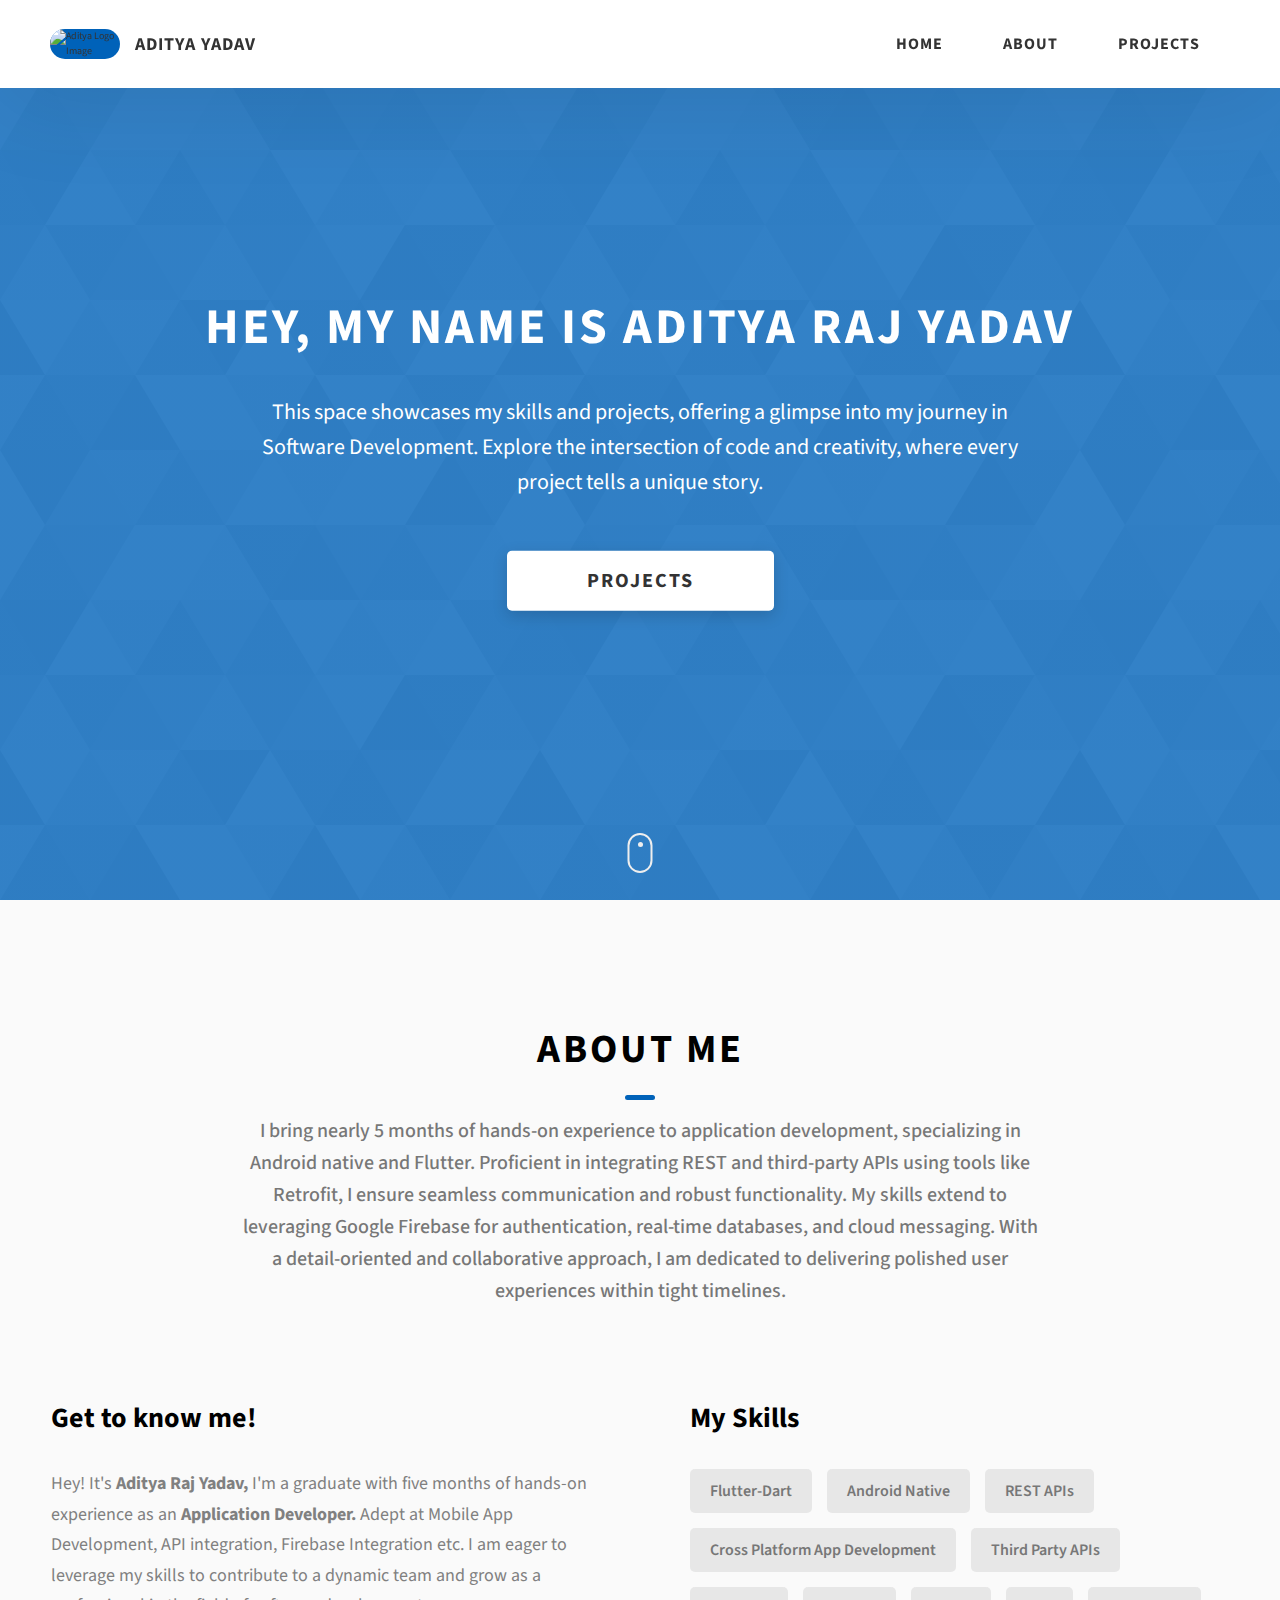
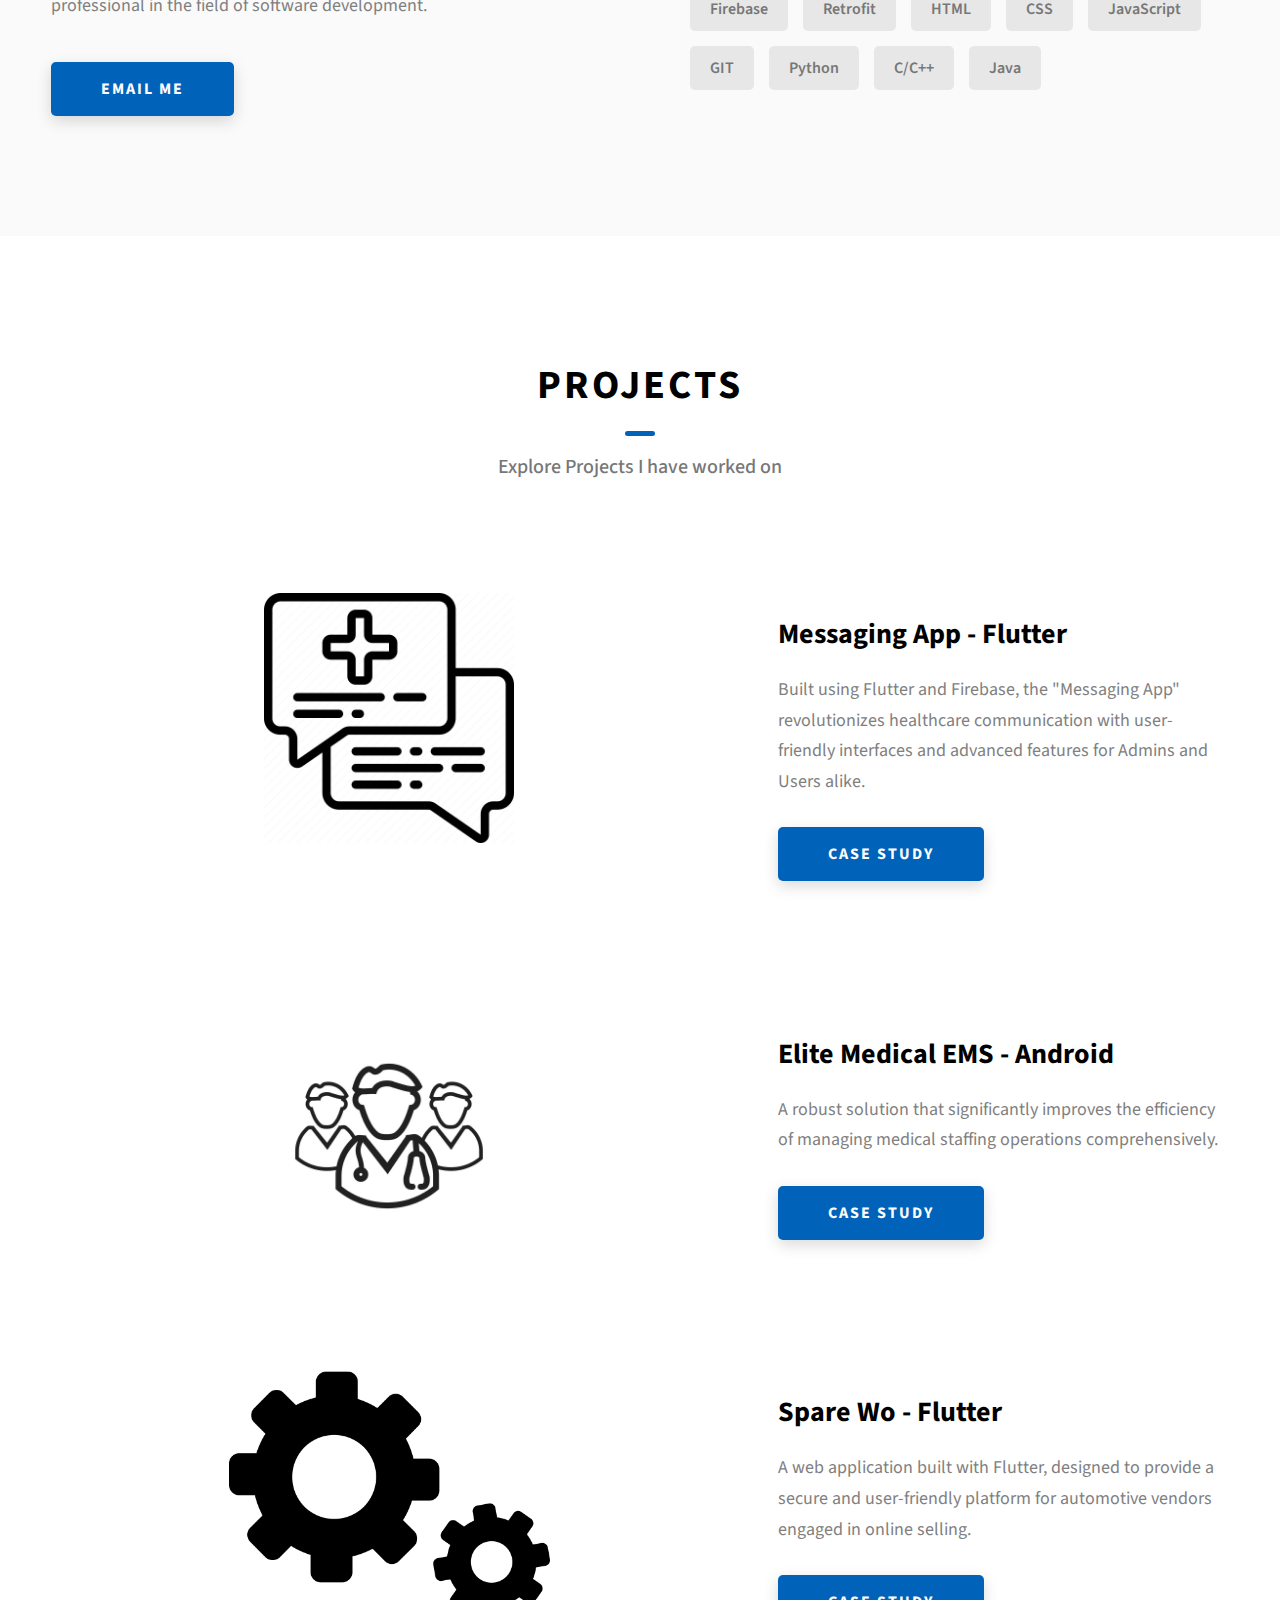
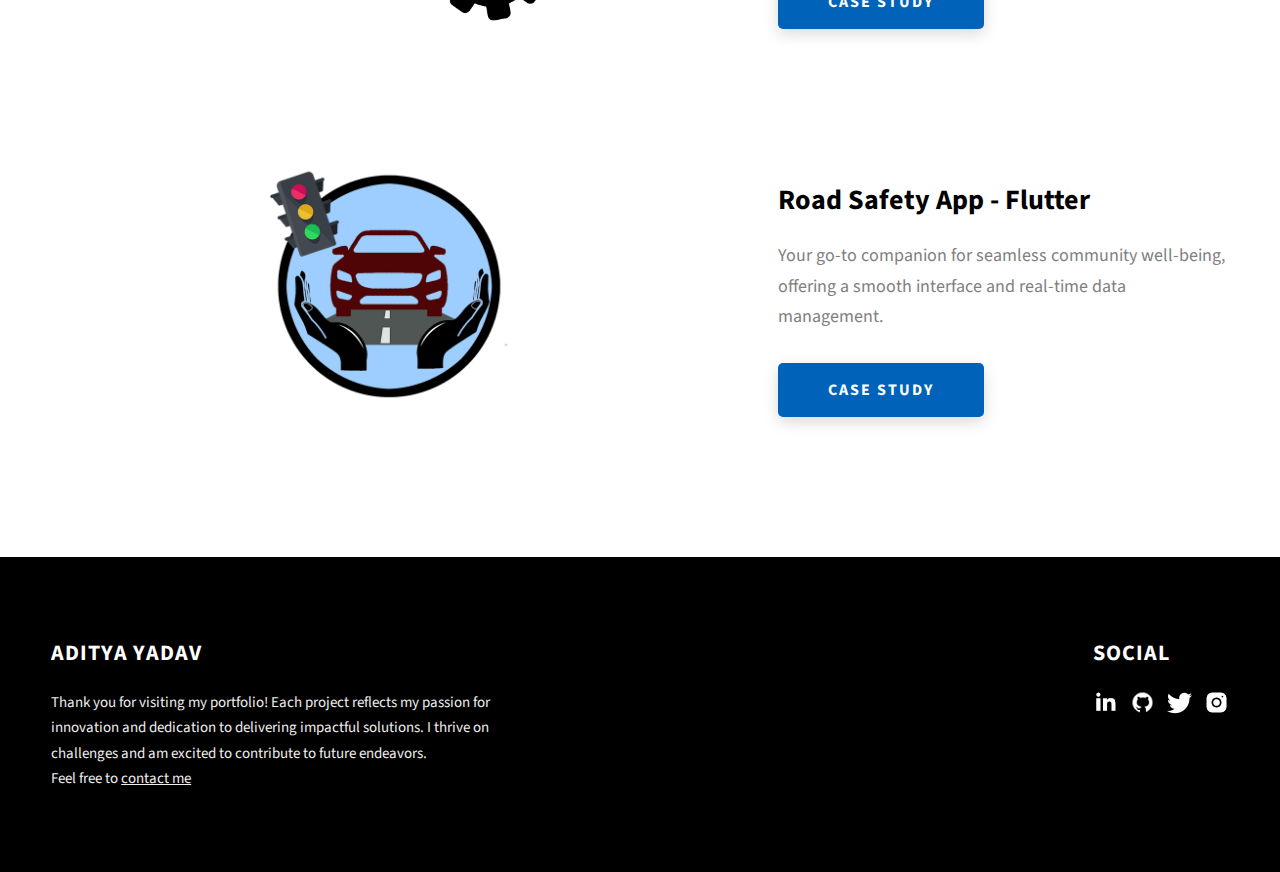
==== commit c602d1bf: "modified 4" ====
--- a/index.html
+++ b/index.html
@@ -209,7 +209,7 @@
             <img src="./assets/messaging/logo.png" alt="Software Screenshot" class="projects__row-img" loading="lazy" />
           </div>
           <div class="projects__row-content">
-            <h3 class="projects__row-content-title">Messaging App _ Flutter</h3>
+            <h3 class="projects__row-content-title">Messaging App - Flutter</h3>
             <p class="projects__row-content-desc">
               Built using Flutter and Firebase, the "Messaging App" revolutionizes healthcare communication with
               user-friendly interfaces and advanced features for Admins and Users alike.
@@ -222,7 +222,7 @@
             <img src="./assets/ems/bg.jpg" alt="Software Screenshot" class="projects__row-img" loading="lazy" />
           </div>
           <div class="projects__row-content">
-            <h3 class="projects__row-content-title">Elite Medical EMS- Android</h3>
+            <h3 class="projects__row-content-title">Elite Medical EMS - Android</h3>
             <p class="projects__row-content-desc">
               A robust solution that significantly improves the efficiency of managing medical staffing operations
               comprehensively.
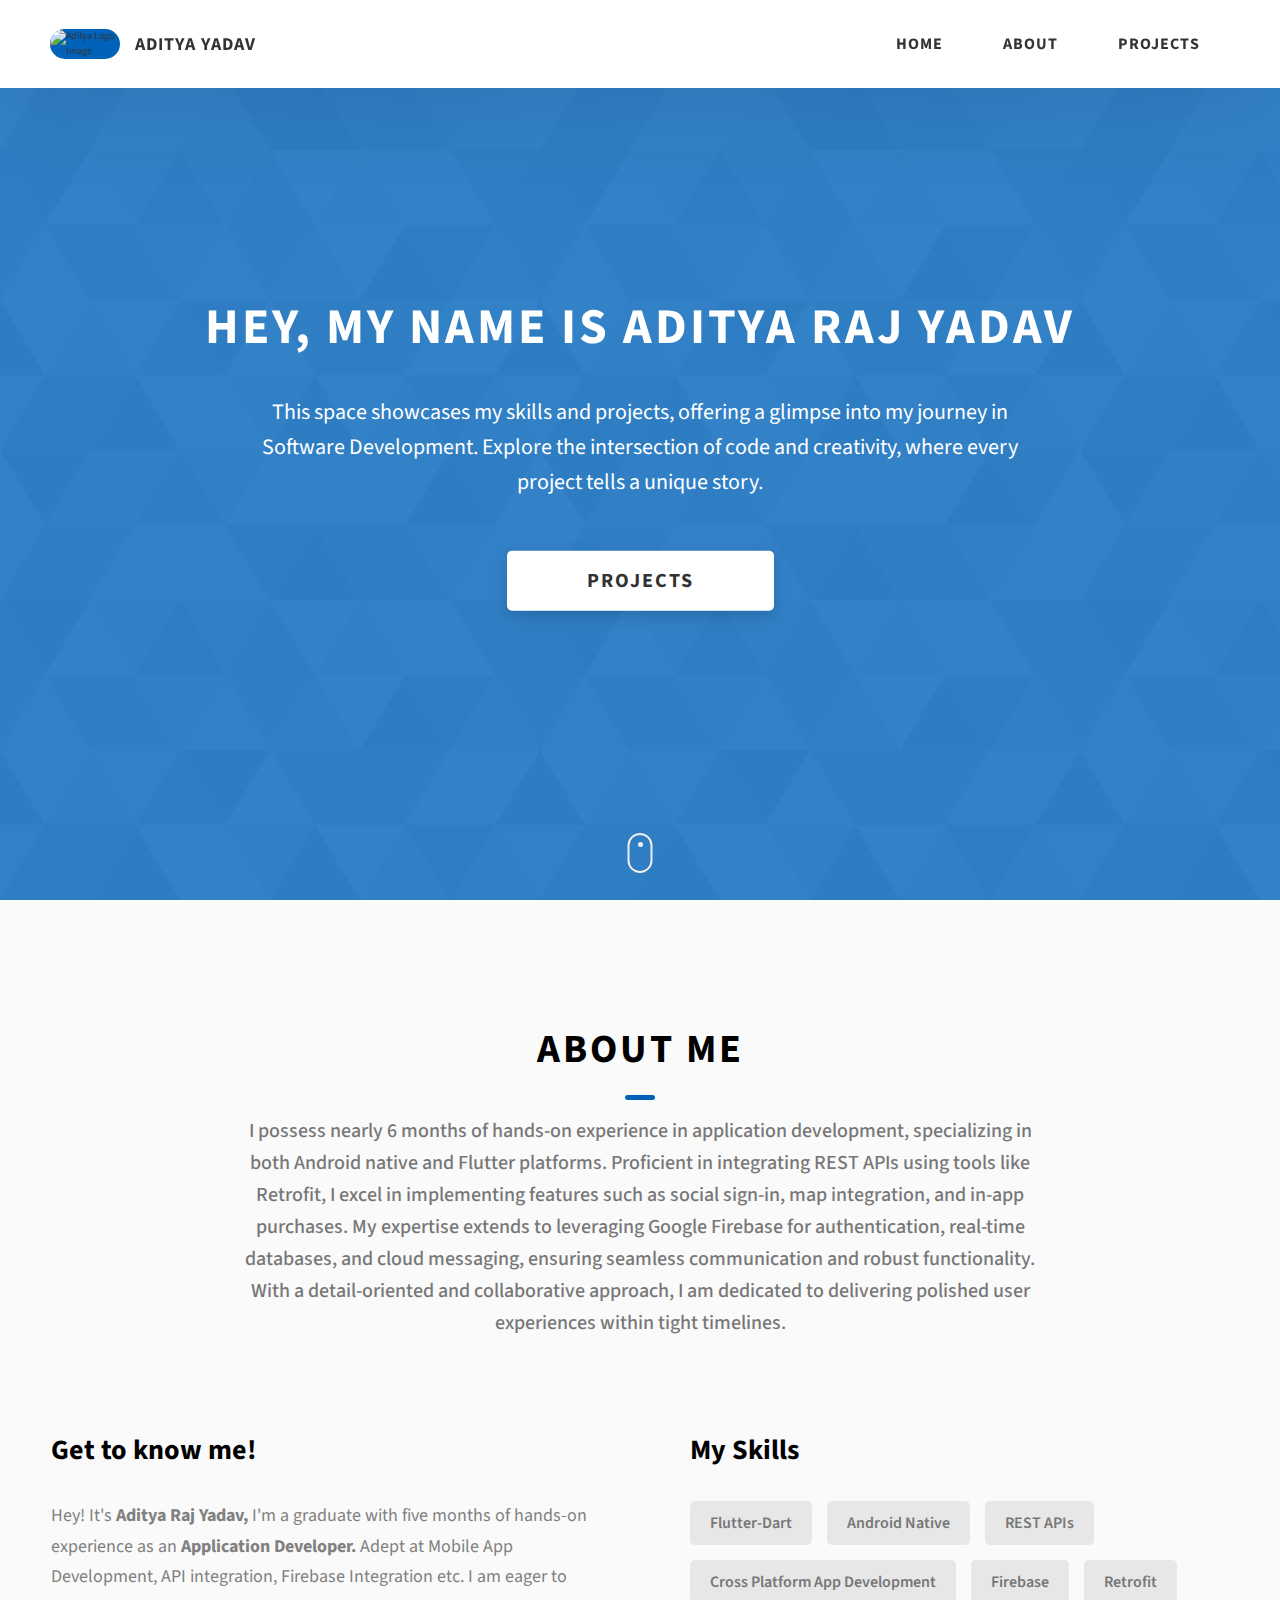
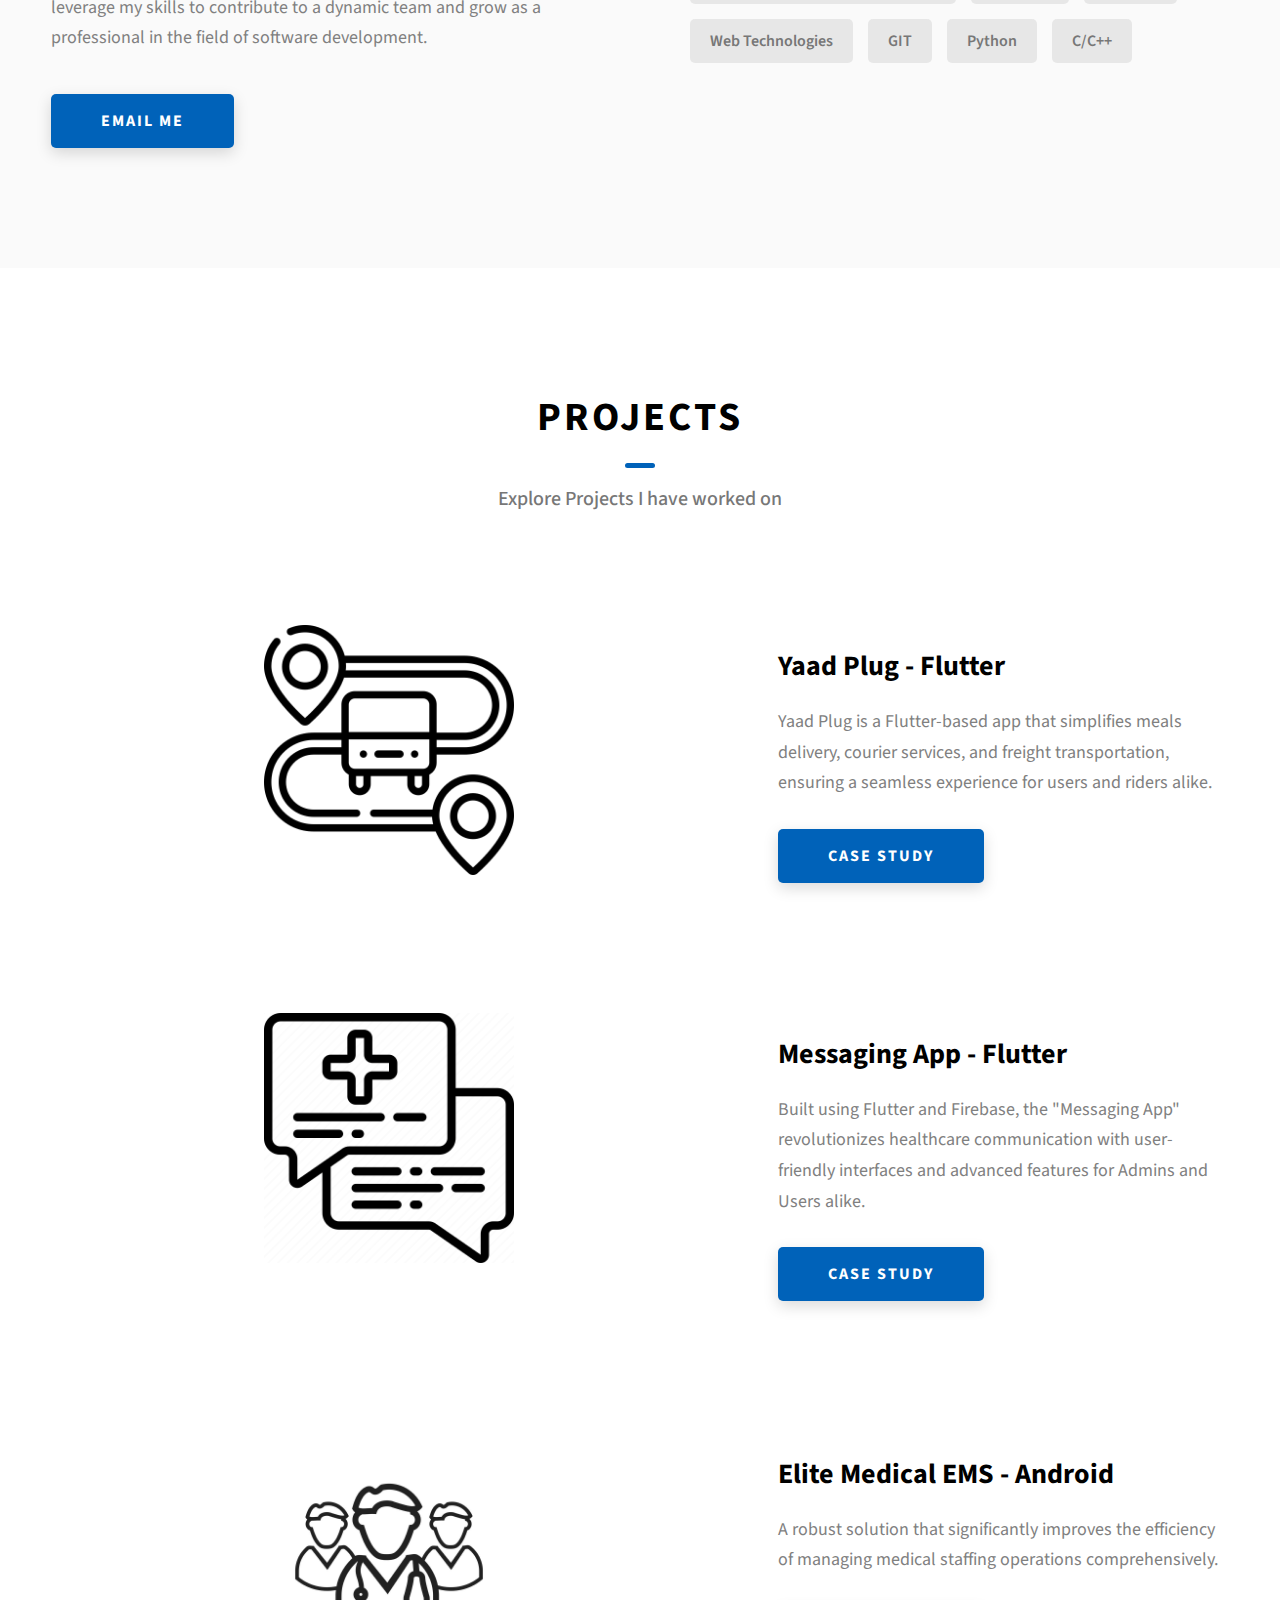
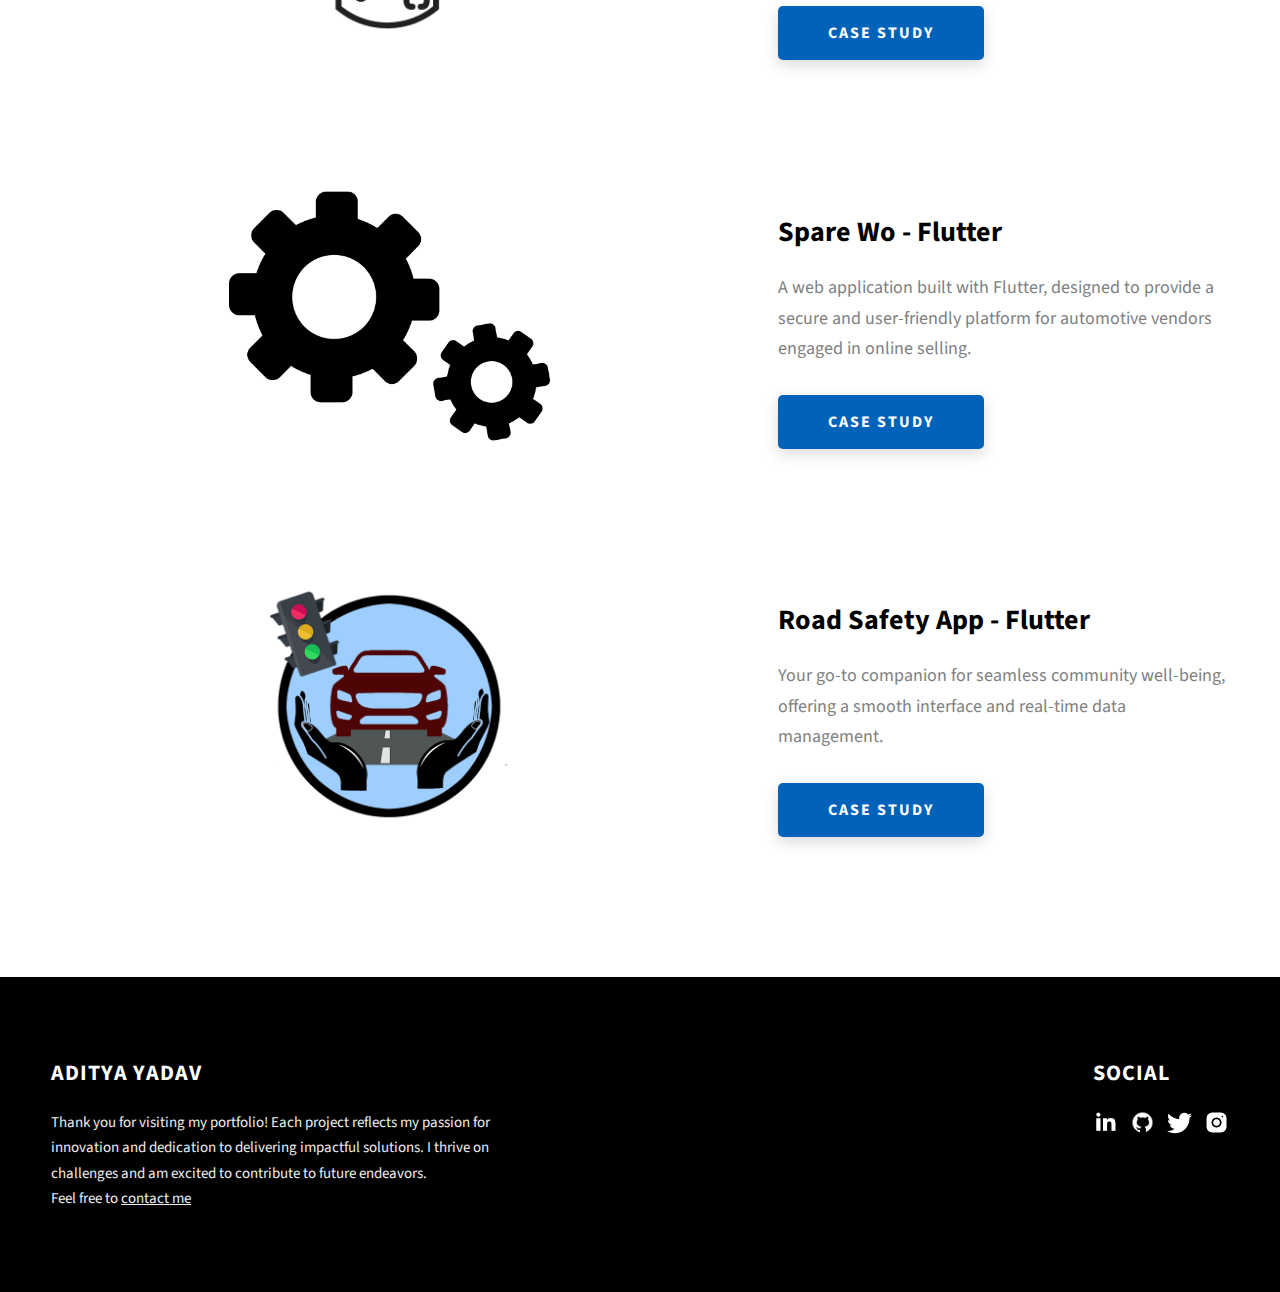
==== commit 6b362f19: "yaad added" ====
--- a/index.html
+++ b/index.html
@@ -143,11 +143,18 @@
       <h2 class="heading heading-sec heading-sec__mb-med">
         <span class="heading-sec__main">About Me</span>
         <span class="heading-sec__sub">
-          I bring nearly 5 months of hands-on experience to application development, specializing in Android native and
-          Flutter. Proficient in integrating REST and third-party APIs using tools like Retrofit, I ensure seamless
-          communication and robust functionality. My skills extend to leveraging Google Firebase for authentication,
-          real-time databases, and cloud messaging. With a detail-oriented and collaborative approach, I am dedicated to
+
+          I possess nearly 6 months of hands-on experience in application development, specializing in both Android
+          native and Flutter platforms. Proficient in integrating REST APIs using tools like Retrofit, I excel in
+          implementing features such as social sign-in, map integration, and in-app purchases. My expertise extends to
+          leveraging Google Firebase for authentication, real-time databases, and cloud messaging, ensuring seamless
+          communication and robust functionality. With a detail-oriented and collaborative approach, I am dedicated to
           delivering polished user experiences within tight timelines.
+
+
+
+
+
         </span>
       </h2>
       <div class="about__content">
@@ -178,16 +185,12 @@
             <div class="skills__skill">Android Native</div>
             <div class="skills__skill">REST APIs</div>
             <div class="skills__skill">Cross Platform App Development</div>
-            <div class="skills__skill">Third Party APIs</div>
             <div class="skills__skill">Firebase</div>
             <div class="skills__skill">Retrofit</div>
-            <div class="skills__skill">HTML</div>
-            <div class="skills__skill">CSS</div>
-            <div class="skills__skill">JavaScript</div>
+            <div class="skills__skill">Web Technologies</div>
             <div class="skills__skill">GIT</div>
             <div class="skills__skill">Python</div>
             <div class="skills__skill">C/C++</div>
-            <div class="skills__skill">Java</div>
 
           </div>
         </div>
@@ -206,6 +209,19 @@
       <div class="projects__content">
         <div class="projects__row">
           <div class="projects__row-img-cont">
+            <img src="./assets/yaad/bus.png" alt="Software Screenshot" class="projects__row-img" loading="lazy" />
+          </div>
+          <div class="projects__row-content">
+            <h3 class="projects__row-content-title">Yaad Plug - Flutter</h3>
+            <p class="projects__row-content-desc">
+              Yaad Plug is a Flutter-based app that simplifies meals delivery, courier services, and freight
+              transportation, ensuring a seamless experience for users and riders alike.
+            </p>
+            <a href="./project-5.html" class="btn btn--med btn--theme dynamicBgClr" target="_blank">Case Study</a>
+          </div>
+        </div>
+        <div class="projects__row">
+          <div class="projects__row-img-cont">
             <img src="./assets/messaging/logo.png" alt="Software Screenshot" class="projects__row-img" loading="lazy" />
           </div>
           <div class="projects__row-content">
@@ -241,7 +257,7 @@
               A web application built with Flutter, designed to provide a secure and
               user-friendly platform for automotive vendors engaged in online selling.
             </p>
-            <a href="./project-2.html" class="btn btn--med btn--theme dynamicBgClr" target="_blank">Case Study</a>
+            <a href="./project-3.html" class="btn btn--med btn--theme dynamicBgClr" target="_blank">Case Study</a>
           </div>
         </div>
         <div class="projects__row">
@@ -256,7 +272,7 @@
 
 
             </p>
-            <a href="./project-3.html" class="btn btn--med btn--theme dynamicBgClr" target="_blank">Case Study</a>
+            <a href="./project-4.html" class="btn btn--med btn--theme dynamicBgClr" target="_blank">Case Study</a>
           </div>
         </div>
       </div>
